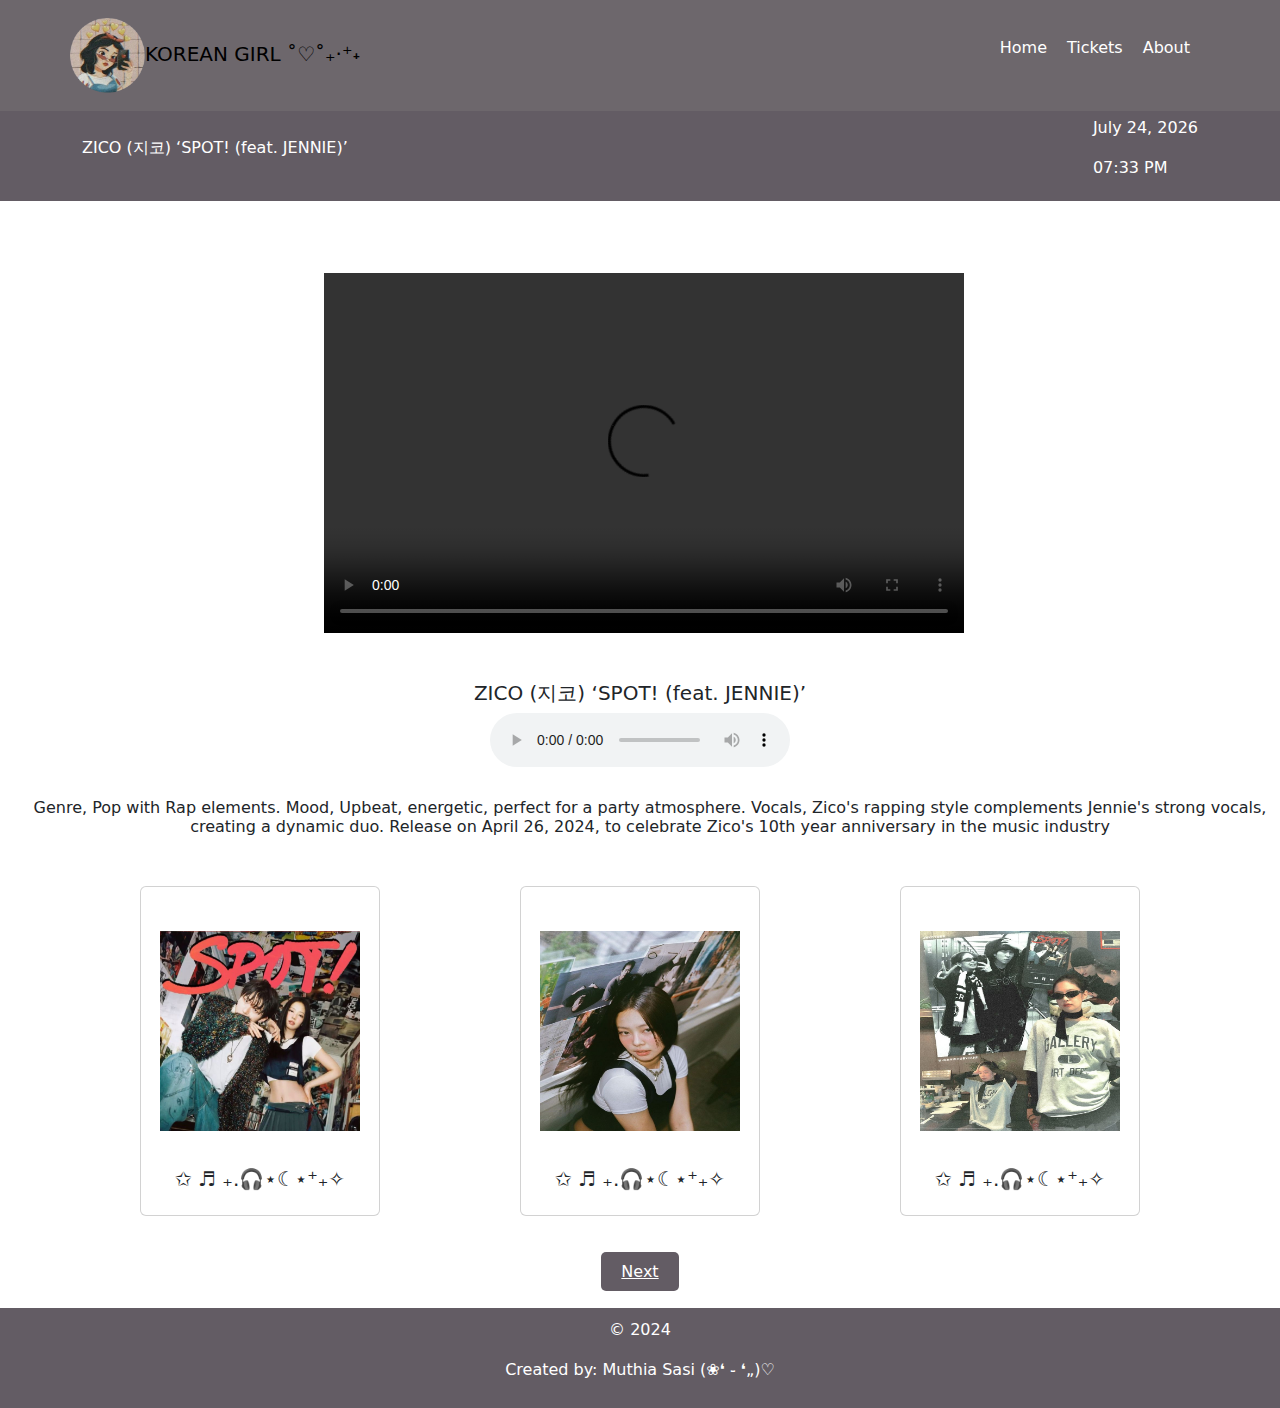
==== index.html @ a6f837cb "Update index.html" ====
<!DOCTYPE html>
<html lang="en">
<head>
    <meta charset="UTF-8">
    <meta http-equiv="X-UA-Compatible" content="IE=edge">

    <meta name="viewport" content="width=device-width, initial-scale=1.0">
    <title>Korean Girl</title>
    <link rel="shortcut icon" type="image" href="./icon/icon logo.png">

    <link rel="stylesheet" href="style.css">
    <meta name="viewport" content="width=device-width, initial-scale=1">
    
<!-- link bootstrap  -->
    <link rel="stylesheet" href="https://cdn.jsdelivr.net/npm/bootstrap@4.0.0/dist/css/bootstrap.min.css" integrity="sha384-Gn5384xqQ1aoWXA+058RXPxPg6fy4IWvTNh0E263XmFcJlSAwiGgFAW/dAiS6JXm" crossorigin="anonymous">
    <script src="https://code.jquery.com/jquery-3.2.1.slim.min.js" integrity="sha384-KJ3o2DKtIkvYIK3UENzmM7KCkRr/rE9/Qpg6aAZGJwFDMVNA/GpGFF93hXpG5KkN" crossorigin="anonymous"></script>
<script src="https://cdn.jsdelivr.net/npm/popper.js@1.12.9/dist/umd/popper.min.js" integrity="sha384-ApNbgh9B+Y1QKtv3Rn7W3mgPxhU9K/ScQsAP7hUibX39j7fakFPskvXusvfa0b4Q" crossorigin="anonymous"></script>
<script src="https://cdn.jsdelivr.net/npm/bootstrap@4.0.0/dist/js/bootstrap.min.js" integrity="sha384-JZR6Spejh4U02d8jOt6vLEHfe/JQGiRRSQQxSfFWpi1MquVdAyjUar5+76PVCmYl" crossorigin="anonymous"></script>


    <link href="https://cdn.jsdelivr.net/npm/bootstrap@5.3.3/dist/css/bootstrap.min.css" rel="stylesheet">
    <script src="https://cdn.jsdelivr.net/npm/bootstrap@5.3.3/dist/js/bootstrap.bundle.min.js"></script>

     <!-- font -->
     <link rel="preconnect" href="https://fonts.googleapis.com">
<link rel="preconnect" href="https://fonts.gstatic.com" crossorigin>
<link href="https://fonts.googleapis.com/css2?family=Kanit&display=swap" rel="stylesheet">
     
</head>
<body>
    <!-- Navbar -->
    <nav class="navbar">
        <div class="container">
            <a class="navbar-brand" href="#" id="logo-color"><i><img src="./image/654180eebfa79a4c29067ab7f23bf2a2-removebg-preview.png" alt="" width="75px" height="75px"></i>KOREAN GIRL ˚♡˚₊‧⁺˖</a>
            <ul>
                <li><a href="index.html" >Home</a></li>
                <li><a href="page2.html">Tickets</a></li>
                <li><a href="#">About</a></li>
            </ul>
        </div>
    </nav>

    <!--  Header -->
<header class="header">
    <div class="container">
        <div class="left">
            <p id="greeting">ZICO (지코) ‘SPOT! (feat. JENNIE)’</p>
        </div>
        <div class="right">
            <p id="datetime">April 28, 2024 </p>
            <p id="clock"></p>
        </div>
    </div>
</header>

<script>
    // Fungsi untuk mengatur waktu dan tanggal agar otomatis
    function updateDateTime() {
        var now = new Date(); // Dapatkan tanggal dan waktu saat ini

        // Atur format tanggal
        var options = { 
            month: 'long',
            day: 'numeric',
            year: 'numeric'
        };
        var formattedDate = now.toLocaleDateString('en-US', options);

        // Atur format jam
        var formattedTime = now.toLocaleTimeString('en-US', {
            hour: '2-digit',
            minute: '2-digit'
        });

        
        document.getElementById('datetime').textContent = formattedDate;
        document.getElementById('clock').textContent = formattedTime;

      
        setTimeout(updateDateTime, 1000);
    }

    
    updateDateTime();
</script>


          
          
       <!-- video -->
       <br>
       <br>
       <br>
       <div class="Video">
          <video controls width="640" height="360"  preload="auto">
            <source src="./video/videoplayback.mp4" type="video/mp4">
            <track kind="captions" src="./video/videoplayback.mp4" srclang="en" label="English">
          </video>
      </div>
<br>
<br>

<div class="audio">
    <h5>ZICO (지코) ‘SPOT! (feat. JENNIE)’</h5>
    <audio controls>
                <source src="./video/videoplayback.mp3" type="audio/mpeg">
            </audio>

</div>
<br>

<div class="h6">
    <h6>
    Genre, Pop with Rap elements. Mood, Upbeat, energetic, perfect for a party atmosphere. Vocals, Zico's rapping style complements Jennie's strong vocals, creating a dynamic duo. Release on April 26, 2024, to celebrate Zico's 10th year anniversary in the music industry</h6>
   </div>


         

          
    

   
    <!-- Cards -->
    <div class="container">
        <div class="new-card">
            <div class="row" style="margin-top: 50px;">
                <div class="col-md-4 py-3 py-md-0">
                    <div class="card">
                        <br>
                        <img class="card-image-top" src="./image/Jennie &Zico SPOT.jpg" alt="JennieZico" width="200px" height="200px" style="margin: auto;">
                        <div class="card-body">
                            <h5 class="card-title text-center">✩ ♬ ₊.🎧⋆☾⋆⁺₊✧</h5>
                        </div>
                    </div>
                </div>
                <div class="col-md-4 py-3 py-md-0">
                    <div class="card">
                        <br>
                        <img class="card-image-top" src="./image/jennie.jpg" alt="JennieZico2" width="200px" height="200px" style="margin: auto;">
                        <div class="card-body">
                            <h5 class="card-title text-center">✩ ♬ ₊.🎧⋆☾⋆⁺₊✧</h5>
                        </div>
                    </div>
                </div>
                <div class="col-md-4 py-3 py-md-0">
                    <div class="card">
                        <br>
                        <img class="card-image-top" src="./image/JENNIE (1).jpg" alt="Working" width="200px" height="200px" style="margin: auto;">
                        <div class="card-body">
                            <h5 class="card-title text-center">✩ ♬ ₊.🎧⋆☾⋆⁺₊✧</h5>
                        </div>
                    </div>
                </div>
            </div>
        </div>
    </div>

    <br>
    <div class="button">
      <a href="page2.html" class="next-button">Next</a>
    </div> 
   
   
    <!-- Footer -->
    <br>
    <footer class="footer">
        <div class="container">
            <p>&copy; 2024  </p>
            <p> Created by: Muthia Sasi (❀❛ ֊ ❛„)♡</p>
        </div>
    </footer>
</body>
</html>
---- style.css ----
/* Reset CSS */
* {
    margin: 0;
    padding: 0;
    box-sizing: border-box;
    

}

body {
    font-family: 'Kanit', sans-serif;
}

.container {
    width: 80%;
    margin: 0 auto;
    
}


.Video{
    display: flex;
    justify-content: center;
    align-items: center;
    height: 100%;
    margin-left: 8px;
}

.audio{
    text-align: center;
}

.h6{
    text-align: center; 
    margin-top: 20px; 
    padding-left: 20px;
    margin: auto;
}

/* Navbar */
.navbar {
    background-color: rgb(109, 103, 108);/* rgb(223, 173, 217);*/
    color: #b766ba;
    padding: 5px 0;
}

.navbar .container {
    display: flex;
    justify-content: space-between;
    align-items: center;
    padding: 5px 0;
    color: #fff;


}

.navbar h1 {
    font-size: 24px;
    color: #fff;

}

.navbar ul {
    list-style: none;
    display: flex;
}

.navbar ul li {
    margin-right: 20px;
    
}

.navbar ul li a {
    text-decoration: none;
    color: #fff;
}

/* Header */
.header {
    background-color:#635c64 ;
    padding: 5px 0;
}

.header .container {
    display: flex;
    justify-content: space-between;
    align-items: center;
    color: #fff;

}


.center-image {
    margin: auto;
   
}

/*Button*/
.button{
    text-align: center;
    margin-top: 20px;
}

.next-button {
    padding: 10px 20px;
    font-size: 16px;
    background-color: #635c64;
    color: #fff;
    border: none;
    border-radius: 5px;
    cursor: pointer;
}

.next-button:hover {
    background-color: #635c64;
}


/* Cards */
.card {
    display: grid;
    grid-template-columns: repeat(3, 1fr);
    gap: 20px;
    margin-top: 20px;
    width: 240px;
    height: 210px;
    margin: auto;
}
.card-title{
    margin-top: auto;
}
.new-card{
    margin-top: 50px;
    cursor: pointer;
}




/* Footer */
.footer {
    background-color: #635c64;
    color: #fff;
    padding: 10px 0;
    text-align: center;
}



.center-image {
    display: block; 
    margin: auto;
}
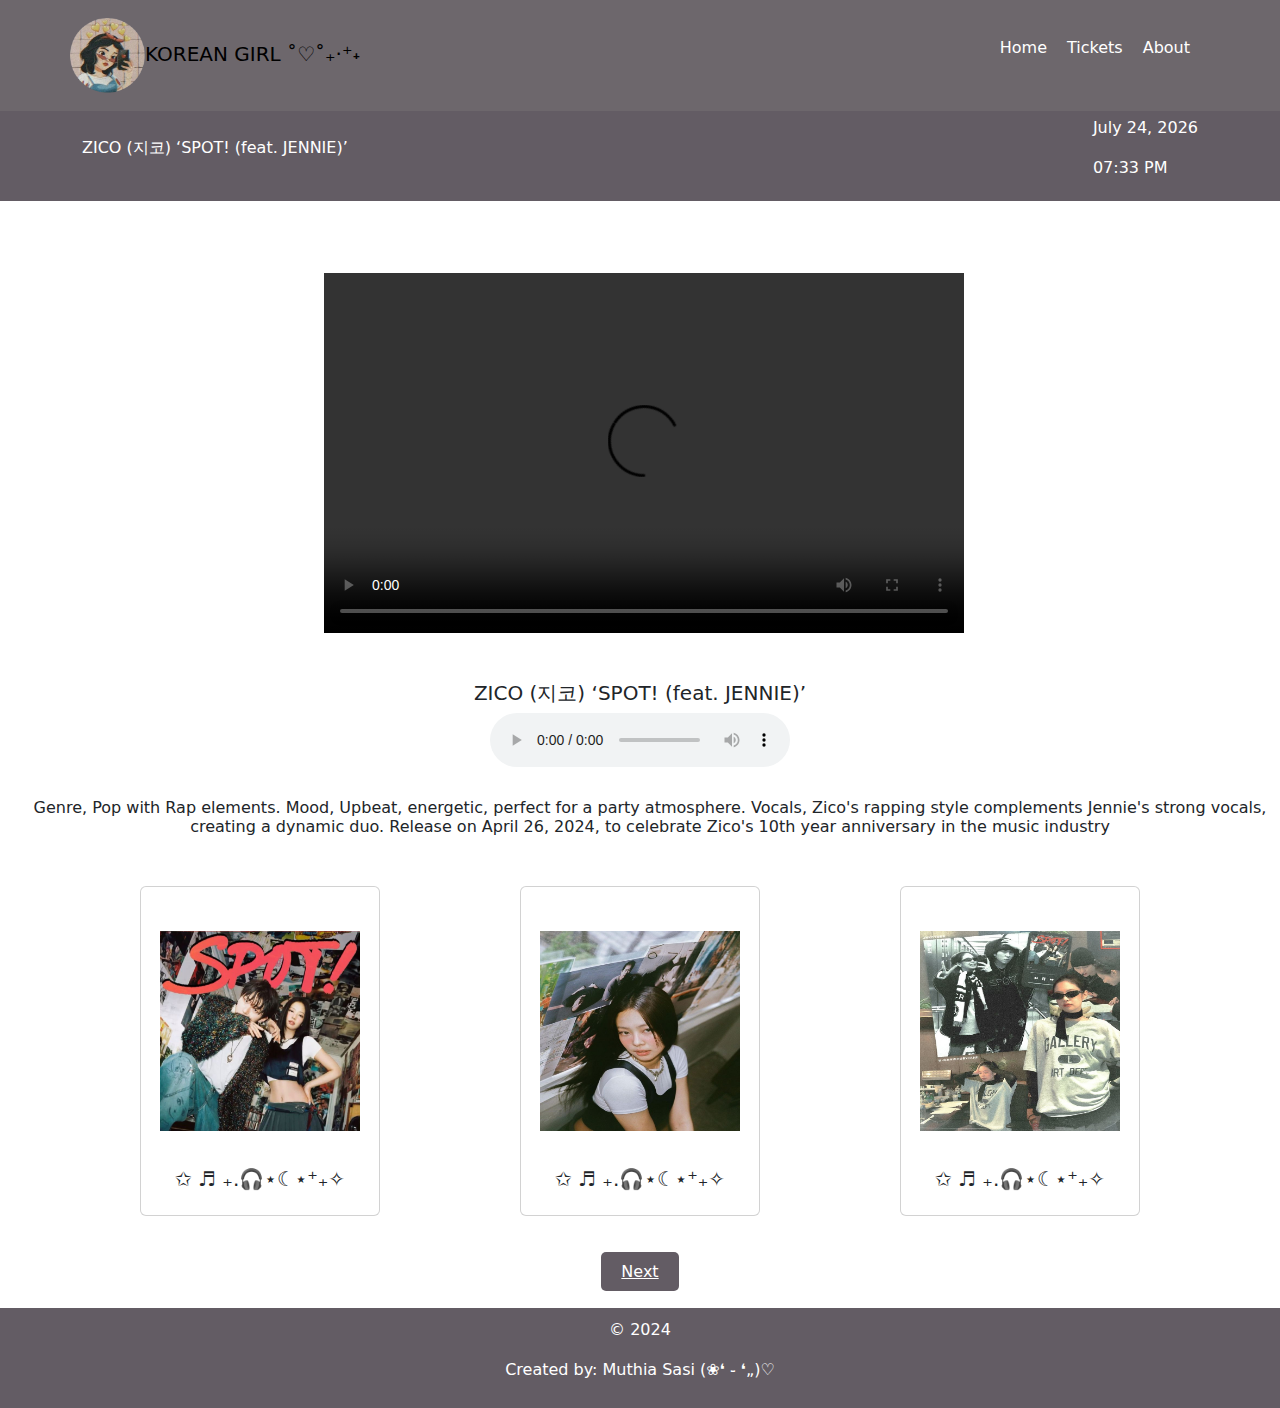
==== commit 4506d918: "Update index.html" ====
--- a/index.html
+++ b/index.html
@@ -58,7 +58,7 @@
     function updateDateTime() {
         var now = new Date(); // Dapatkan tanggal dan waktu saat ini
 
-        // Atur format tanggal
+        // Untuk Atur format tanggal
         var options = { 
             month: 'long',
             day: 'numeric',
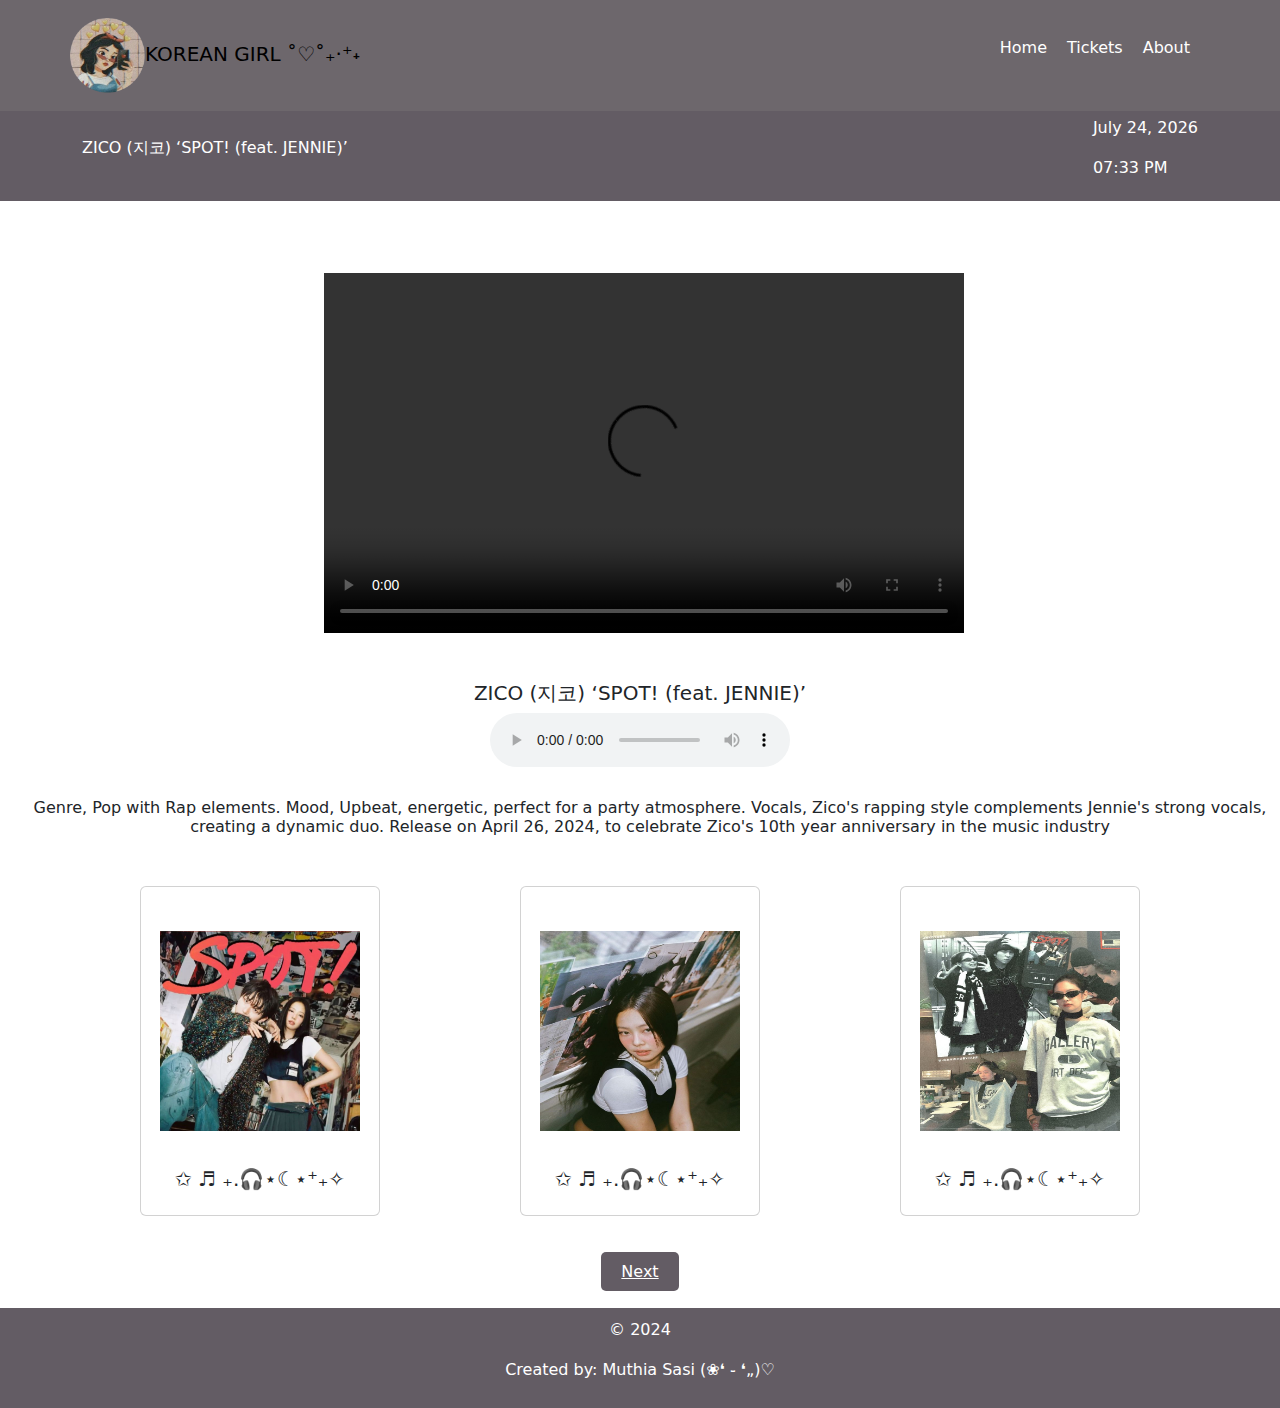
==== commit 67b4e2d1: "Update index.html" ====
--- a/index.html
+++ b/index.html
@@ -105,10 +105,9 @@
     <audio controls>
                 <source src="./video/videoplayback.mp3" type="audio/mpeg">
             </audio>
-
 </div>
+    
 <br>
-
 <div class="h6">
     <h6>
     Genre, Pop with Rap elements. Mood, Upbeat, energetic, perfect for a party atmosphere. Vocals, Zico's rapping style complements Jennie's strong vocals, creating a dynamic duo. Release on April 26, 2024, to celebrate Zico's 10th year anniversary in the music industry</h6>
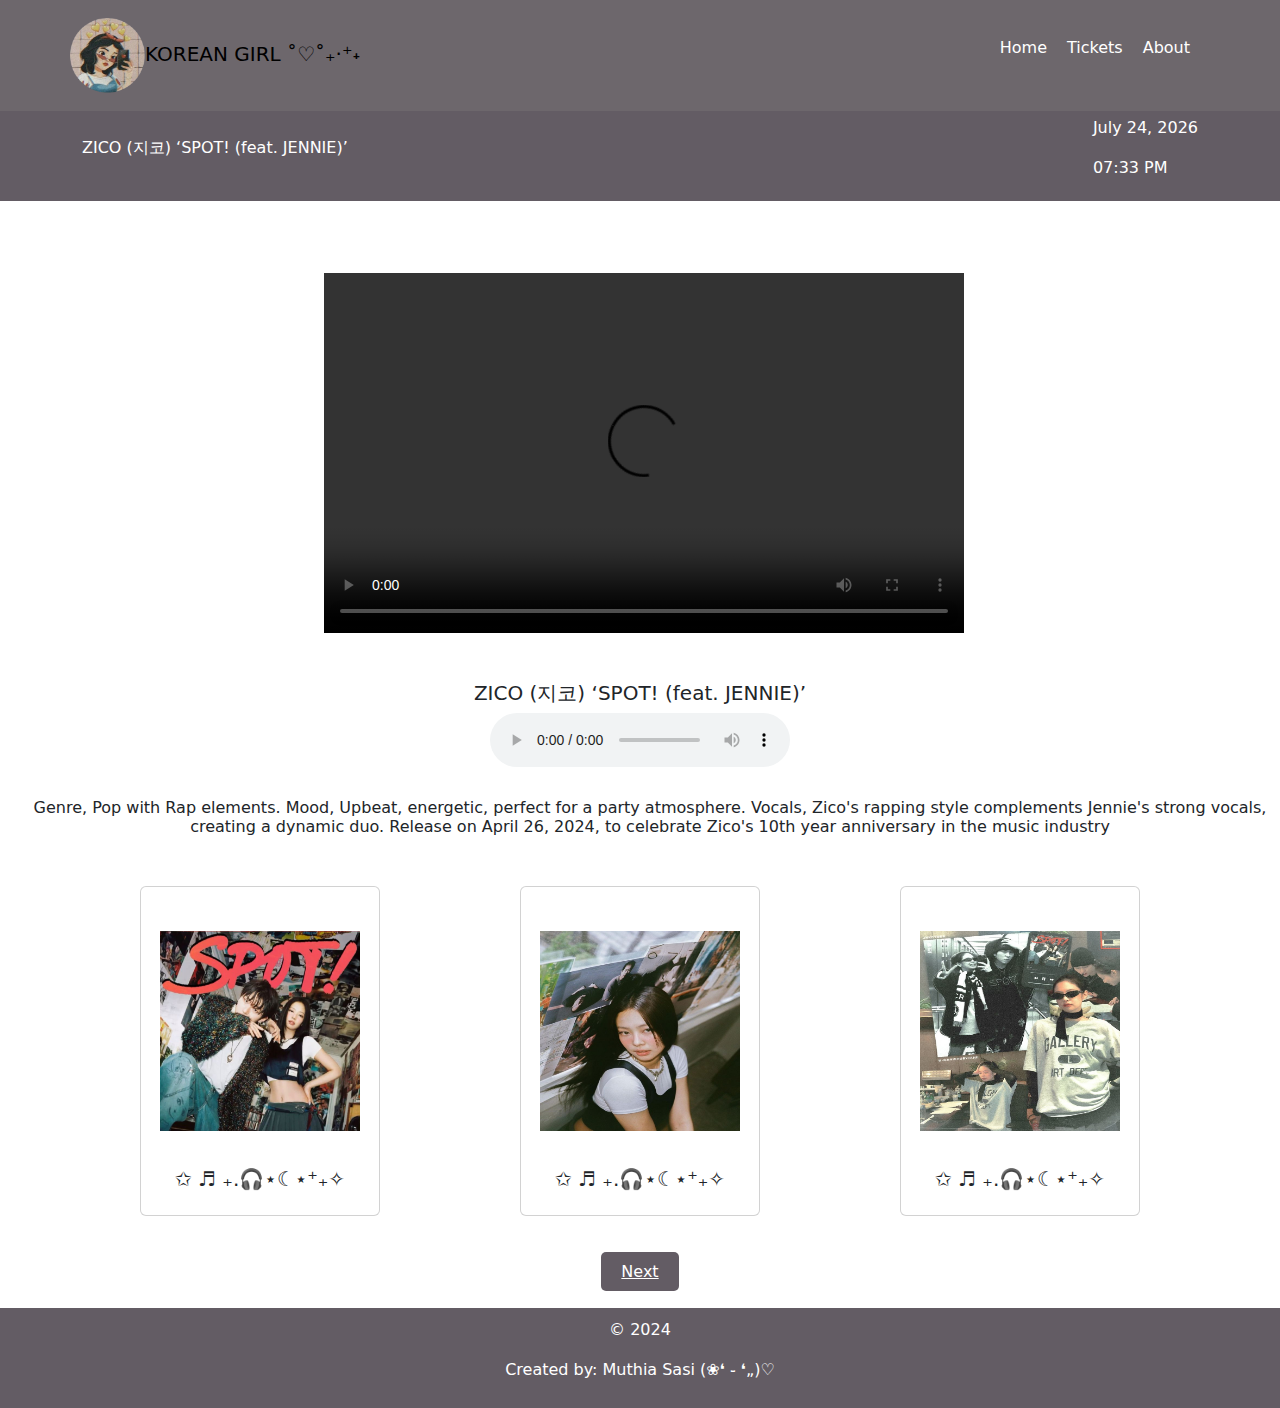
==== commit 8c559c00: "Update index.html" ====
--- a/index.html
+++ b/index.html
@@ -160,7 +160,6 @@
       <a href="page2.html" class="next-button">Next</a>
     </div> 
    
-   
     <!-- Footer -->
     <br>
     <footer class="footer">
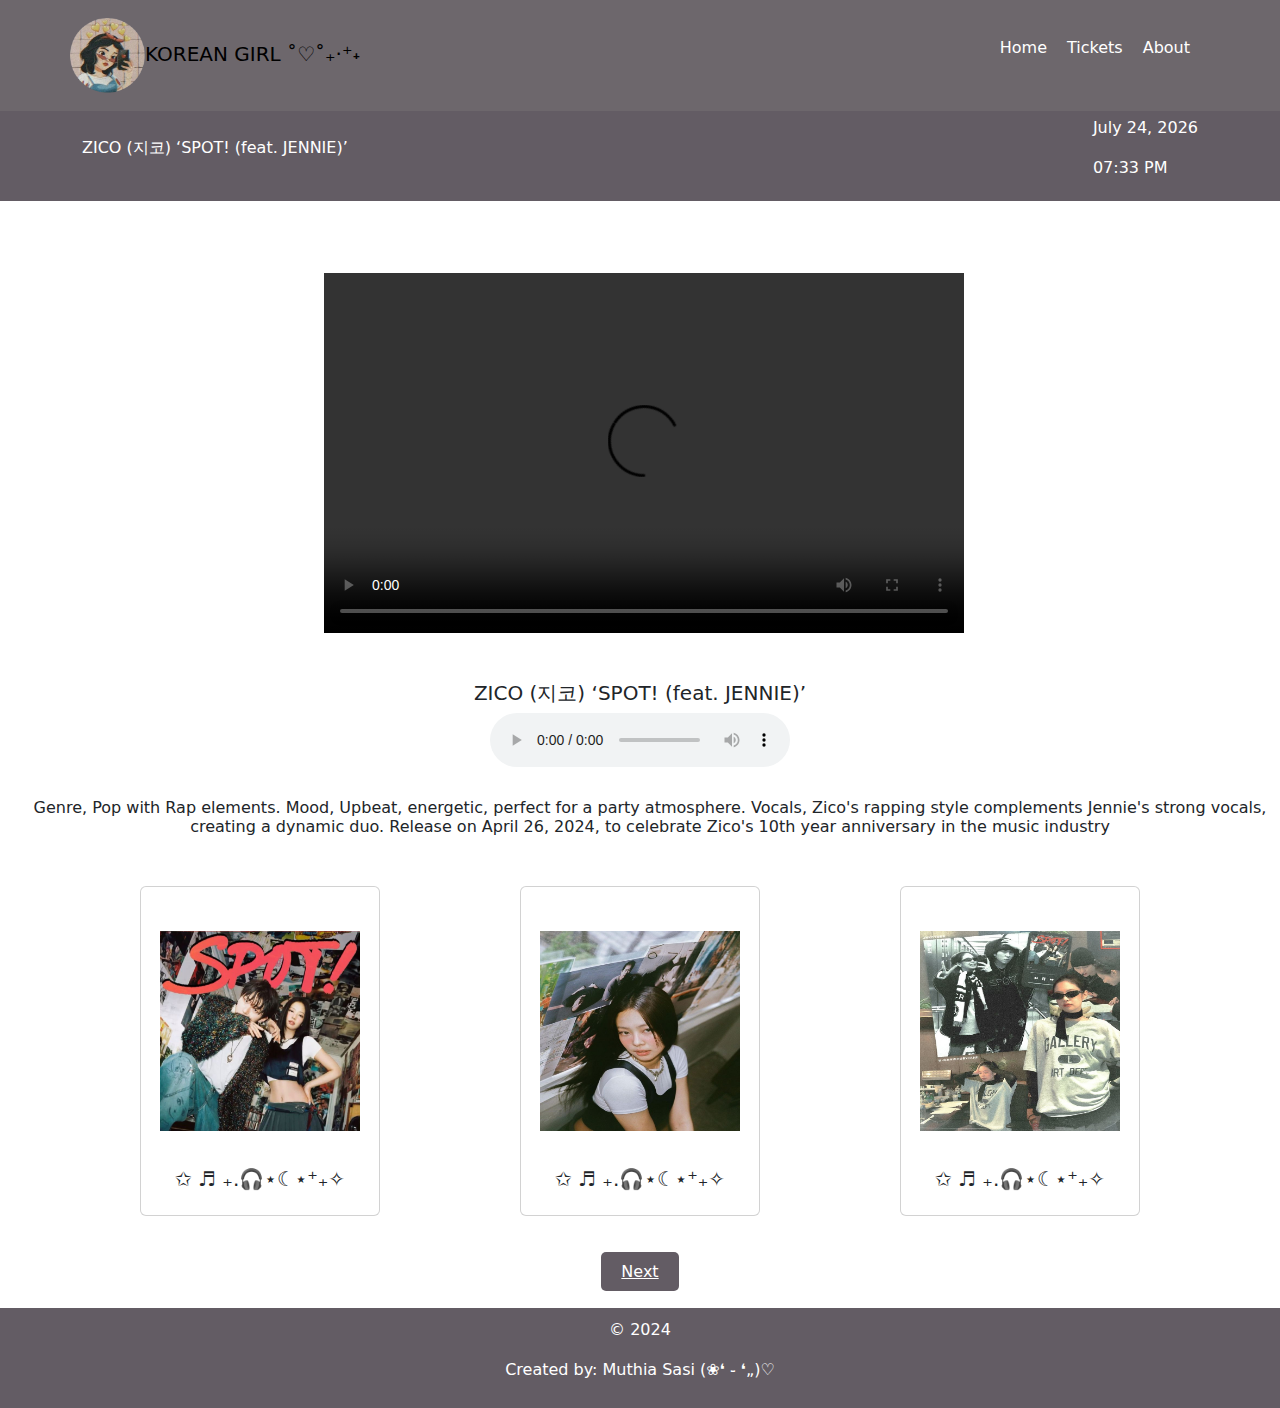
==== commit 9760fb2f: "Update index.html" ====
--- a/index.html
+++ b/index.html
@@ -84,9 +84,6 @@
     updateDateTime();
 </script>
 
-
-          
-          
        <!-- video -->
        <br>
        <br>
@@ -115,11 +112,6 @@
 
 
          
-
-          
-    
-
-   
     <!-- Cards -->
     <div class="container">
         <div class="new-card">
